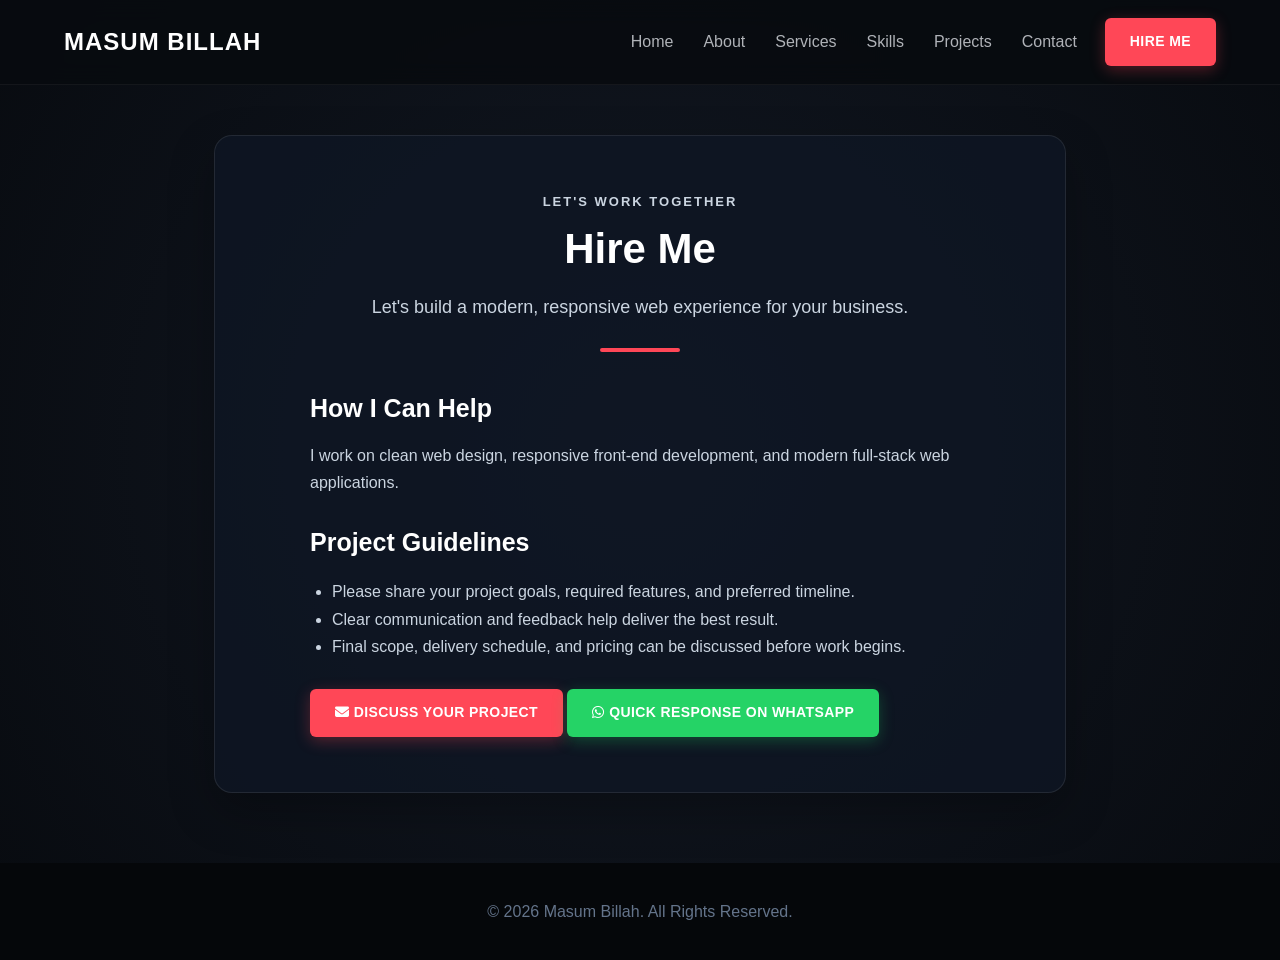
==== hire-me.html @ 909fa631 "Add files via upload" ====
<!DOCTYPE html>
<html lang="en">
<head>
  <meta charset="UTF-8">
  <meta name="viewport" content="width=device-width, initial-scale=1.0">
  <title>Hire Masum Billah</title>
  <link rel="stylesheet" href="index.css">
  <link rel="stylesheet" href="https://cdnjs.cloudflare.com/ajax/libs/font-awesome/6.4.0/css/all.min.css">
</head>

<body class="inner-page">
  <nav class="navbar">
    <div class="nav-container">
      <div class="logo"><strong>Masum Billah</strong></div>

      <ul class="nav-links">
        <li><a href="index.html">Home</a></li>
        <li><a href="index.html#about">About</a></li>
        <li><a href="index.html#services">Services</a></li>
        <li><a href="index.html#skills">Skills</a></li>
        <li><a href="index.html#projects">Projects</a></li>
        <li><a href="contact.html">Contact</a></li>
      </ul>

      <a href="hire-me.html" class="nav-hire-btn">Hire Me</a>
    </div>
  </nav>

  <main class="page-main">
    <section class="page-card">
      <p class="eyebrow">Let's Work Together</p>
      <h1>Hire Me</h1>
      <p class="page-subtitle">Let's build a modern, responsive web experience for your business.</p>
      <hr>

      <div class="hire-details">
        <h2>How I Can Help</h2>
        <p>I work on clean web design, responsive front-end development, and modern full-stack web applications.</p>

        <h2>Project Guidelines</h2>
        <ul>
          <li>Please share your project goals, required features, and preferred timeline.</li>
          <li>Clear communication and feedback help deliver the best result.</li>
          <li>Final scope, delivery schedule, and pricing can be discussed before work begins.</li>
        </ul>

        <a href="mailto:self.masumbillah@gmail.com?subject=Project%20Inquiry" class="btn">
          <i class="fa-solid fa-envelope"></i> Discuss Your Project
        </a>
        <a href="https://wa.me/8801324208124?text=Hello%20Masum%2C%20I%20want%20to%20discuss%20a%20project."
   target="_blank"
   class="btn whatsapp-btn">
  <i class="fa-brands fa-whatsapp"></i> Quick Response on WhatsApp
</a>
      </div>
    </section>
  </main>

  <footer class="page-footer">
    <p>&copy; 2026 Masum Billah. All Rights Reserved.</p>
  </footer>
</body>
</html>
---- index.css ----
* {
  margin: 0;
  padding: 0;
  box-sizing: border-box;
  font-family: "Segoe UI", Tahoma, Geneva, Verdana, sans-serif;
  scroll-behavior: smooth;
}

body {
  background: radial-gradient(circle at center, #131924 0%, #080b10 100%);
  background-attachment: fixed;
  color: #e3e3e3;
  line-height: 1.7;
}

/* Navbar */
.navbar {
  position: fixed;
  top: 0;
  z-index: 1000;
  width: 100%;
  background: rgba(8, 11, 16, 0.92);
  backdrop-filter: blur(12px);
  border-bottom: 1px solid rgba(255, 255, 255, 0.05);
}

.nav-container {
  max-width: 1200px;
  min-height: 84px;
  margin: auto;
  padding: 18px 24px;
  display: flex;
  align-items: center;
  gap: 28px;
}

.logo {
  margin-right: auto;
}

.logo strong {
  color: #fff;
  font-size: 24px;
  letter-spacing: 1px;
  text-transform: uppercase;
}

.nav-links {
  display: flex;
  gap: 30px;
  list-style: none;
}

.nav-links a {
  color: #b0b3b8;
  text-decoration: none;
  font-size: 16px;
  font-weight: 500;
  transition: 0.3s;
}

.nav-links a:hover {
  color: #ff4757;
}

.nav-hire-btn,
.btn {
  display: inline-block;
  padding: 12px 25px;
  border-radius: 6px;
  background: #ff4757;
  color: #fff;
  text-decoration: none;
  font-size: 14px;
  font-weight: 700;
  text-transform: uppercase;
  letter-spacing: 0.4px;
  box-shadow: 0 4px 15px rgba(255, 71, 87, 0.3);
  transition: 0.3s;
}

.nav-hire-btn:hover,
.btn:hover {
  background: #e84118;
  transform: translateY(-2px);
}

/* Hero */
.hero-section {
  height: 85vh;
  min-height: 580px;
  margin-top: 84px;
  position: relative;
  overflow: hidden;
  color: #fff;
  background-image: url("cover.jpeg");
  background-repeat: no-repeat;
  background-size: cover;
  background-position: center center;
}

.floating-logos {
  position: absolute;
  inset: 0;
  z-index: 1;
  pointer-events: none;
}

.floating-logos i {
  position: absolute;
  font-size: 55px;
  opacity: 0.35;
  animation: floatAnimation 6s ease-in-out infinite;
}

.logo-html {
  top: 12%;
  left: 4%;
  color: #e34c26;
}

.logo-css {
  bottom: 35%;
  left: 4%;
  color: #264de4;
}

.logo-js {
  top: 15%;
  left: 48%;
  color: #f7df1e;
}

.logo-node {
  top: 12%;
  left: 90%;
  color: #68a063;
}

.logo-react {
  bottom: 35%;
  left: 90%;
  color: #61dafb;
}

@keyframes floatAnimation {
  50% {
    transform: translateY(-12px) rotate(5deg);
  }
}

.overlay {
  position: relative;
  z-index: 2;
  width: 100%;
  height: 100%;
  display: flex;
  align-items: center;
  background: rgba(0, 0, 0, 0.38);
}

.hero-text {
  max-width: 900px;
  padding: 0 60px;
  display: flex;
  flex-direction: column;
  align-items: flex-start;
}

.hero-text h1 {
  margin-bottom: 20px;
  font-size: 42px;
}

.typing-container {
  display: inline-block;
  min-width: 200px;
}

.typing-text {
  display: inline-block;
  width: 0;
  overflow: hidden;
  white-space: nowrap;
  border-right: 3px solid #ff4757;
  animation: premiumTyping 5s ease-in-out infinite, blink 0.75s step-end infinite;
}

.name-text {
  display: inline-block;
  background: linear-gradient(to right, #ff4757, #60a5fa);
  background-clip: text;
  -webkit-background-clip: text;
  -webkit-text-fill-color: transparent;
}

@keyframes premiumTyping {
  0% {
    width: 0;
    opacity: 0;
  }

  5% {
    opacity: 1;
  }

  30%,
  80% {
    width: 190px;
    opacity: 1;
  }

  98% {
    width: 190px;
    opacity: 0;
  }

  100% {
    width: 0;
    opacity: 0;
  }
}

@keyframes blink {
  50% {
    border-color: transparent;
  }
}

.hero-text p {
  color: #f1f2f6;
  font-size: 24px;
  text-shadow: 1px 1px 4px #000;
}

.fade-in-btn {
  margin-top: 30px;
  padding: 14px 30px;
  font-size: 16px;
}

.mobile-profile-container {
  display: none;
}

/* General sections */
.container {
  max-width: 1140px;
  margin: auto;
  padding: 100px 24px;
  text-align: center;
}

h2 {
  margin-bottom: 15px;
  color: #fff;
  font-size: 38px;
}

hr {
  width: 80px;
  height: 4px;
  margin: 0 auto 45px;
  border: none;
  border-radius: 2px;
  background: #ff4757;
}

.container p {
  max-width: 850px;
  margin: 0 auto 25px;
  color: #cbd5e1;
  font-size: 19px;
}

/* Services */
.services-grid,
.projects-grid {
  display: flex;
  justify-content: center;
  gap: 30px;
  flex-wrap: wrap;
  margin-top: 40px;
}

.service-card {
  width: calc(50% - 15px);
  min-width: 320px;
  max-width: 500px;
  padding: 50px 35px;
  border: 1px solid rgba(255, 255, 255, 0.07);
  border-radius: 16px;
  background: rgba(255, 255, 255, 0.03);
  transition: 0.3s;
}

.service-card:hover {
  border-color: #ff4757;
  transform: translateY(-5px);
}

.service-icon {
  margin-bottom: 25px;
  color: #ff4757;
  font-size: 45px;
}

.service-card h3,
.project-info h3 {
  margin-bottom: 15px;
  color: #fff;
  font-size: 24px;
}

.service-card p,
.project-info p {
  color: #94a3b8;
  font-size: 16px;
}

/* Skills */
.skills-grid {
  display: flex;
  justify-content: center;
  gap: 16px;
  flex-wrap: wrap;
  max-width: 850px;
  margin: auto;
}

.skill-tag {
  padding: 12px 28px;
  border: 1px solid rgba(255, 255, 255, 0.08);
  border-radius: 8px;
  background: rgba(255, 255, 255, 0.04);
  color: #fff;
  transition: 0.3s;
}

.skill-tag:hover {
  background: #ff4757;
  transform: translateY(-2px);
}

/* Projects */
.project-card {
  width: calc(50% - 18px);
  min-width: 320px;
  max-width: 530px;
  overflow: hidden;
  border: 1px solid rgba(255, 255, 255, 0.06);
  border-radius: 16px;
  background: rgba(15, 22, 36, 0.7);
  text-align: left;
  transition: 0.4s;
}

.project-card:hover {
  border-color: rgba(255, 71, 87, 0.4);
  transform: translateY(-8px);
}

.project-image-wrapper {
  height: 240px;
  overflow: hidden;
}

.project-img {
  display: block;
  width: 100%;
  height: 100%;
  object-fit: cover;
  transition: 0.5s;
}

.project-card:hover .project-img {
  transform: scale(1.06);
}

.project-info {
  padding: 28px;
}

.project-tech-tags {
  display: flex;
  gap: 8px;
  flex-wrap: wrap;
  margin-bottom: 25px;
}

.project-tech-tags span {
  padding: 4px 12px;
  border-radius: 4px;
  background: rgba(96, 165, 250, 0.1);
  color: #60a5fa;
  font-size: 13px;
}

.project-links {
  display: flex;
  gap: 15px;
}

.proj-btn {
  flex: 1;
  padding: 10px 16px;
  border-radius: 8px;
  text-align: center;
  text-decoration: none;
  font-size: 14px;
  font-weight: 600;
}

.live-btn {
  background: #ff4757;
  color: #fff;
}

.git-btn {
  border: 1px solid rgba(255, 255, 255, 0.1);
  background: rgba(255, 255, 255, 0.06);
  color: #fff;
}

/* Gallery */
.gallery-section {
  padding-top: 30px;
}

.gallery-grid {
  display: grid;
  grid-template-columns: repeat(3, 1fr);
  gap: 22px;
  margin-top: 40px;
}

.gallery-item {
  height: 230px;
  position: relative;
  overflow: hidden;
  border: 1px solid rgba(255, 255, 255, 0.08);
  border-radius: 14px;
  background: #0f1624;
  cursor: pointer;
}

.gallery-item img {
  display: block;
  width: 100%;
  height: 100%;
  object-fit: cover;
  transition: transform 0.5s ease;
}

.gallery-overlay {
  position: absolute;
  inset: 0;
  display: flex;
  align-items: flex-end;
  padding: 20px;
  opacity: 0;
  background: linear-gradient(to top, rgba(8, 11, 16, 0.92), transparent 65%);
  transition: opacity 0.35s ease;
}

.gallery-overlay span {
  color: #fff;
  font-size: 17px;
  font-weight: 700;
}

.gallery-item:hover img {
  transform: scale(1.1);
}

.gallery-item:hover .gallery-overlay {
  opacity: 1;
}

/* Footer */
footer {
  padding: 35px;
  background: #05070a;
  color: #64748b;
  text-align: center;
}

/* CV, Hire Me and Contact pages */
.inner-page {
  min-height: 100vh;
  display: flex;
  flex-direction: column;
}

.page-main {
  width: 100%;
  max-width: 900px;
  flex: 1;
  margin: 0 auto;
  padding: 135px 24px 70px;
  animation: pageEnter 0.55s ease both;
}

@keyframes pageEnter {
  from {
    opacity: 0;
    transform: translateY(18px);
  }

  to {
    opacity: 1;
    transform: translateY(0);
  }
}

.page-card {
  padding: 55px;
  border: 1px solid rgba(255, 255, 255, 0.09);
  border-radius: 18px;
  background: rgba(15, 22, 36, 0.78);
  box-shadow: 0 18px 45px rgba(0, 0, 0, 0.28);
  text-align: center;
}

.page-card h1 {
  margin-bottom: 8px;
  color: #fff;
  font-size: 42px;
}

.page-subtitle {
  margin-bottom: 25px;
  color: #cbd5e1;
  font-size: 18px;
}

.eyebrow {
  color: #ff4757;
  font-size: 13px;
  font-weight: 700;
  letter-spacing: 2px;
  text-transform: uppercase;
}

.page-card hr {
  margin-bottom: 35px;
}

.page-card h2 {
  margin: 25px 0 12px;
  font-size: 25px;
}

.page-card p,
.page-card li {
  color: #cbd5e1;
}

.page-card .btn {
  margin-top: 24px;
}

.page-footer {
  margin-top: auto;
}

.hire-details {
  max-width: 660px;
  margin: auto;
  text-align: left;
}

.hire-details ul {
  margin: 15px 0 5px;
  padding-left: 22px;
}

.cv-icon {
  margin-bottom: 12px;
  color: #ff4757;
  font-size: 58px;
}

.contact-options {
  display: grid;
  grid-template-columns: repeat(2, 1fr);
  gap: 18px;
  text-align: left;
}

.contact-option {
  display: flex;
  align-items: center;
  gap: 16px;
  padding: 20px;
  border: 1px solid rgba(255, 255, 255, 0.08);
  border-radius: 12px;
  background: rgba(255, 255, 255, 0.04);
  color: #fff;
  text-decoration: none;
  transition: 0.3s;
}

.contact-option:hover {
  border-color: #ff4757;
  background: rgba(255, 71, 87, 0.1);
  transform: translateY(-4px);
}

.contact-icon {
  display: flex;
  width: 48px;
  height: 48px;
  flex-shrink: 0;
  align-items: center;
  justify-content: center;
  border-radius: 10px;
  background: #ff4757;
  font-size: 21px;
}

.contact-option strong,
.contact-option small {
  display: block;
}

.contact-option small {
  margin-top: 3px;
  color: #94a3b8;
  font-size: 13px;
}

/* Mobile */
@media (max-width: 768px) {
  .nav-container {
    min-height: auto;
    justify-content: center;
    gap: 12px;
    flex-wrap: wrap;
    padding: 15px;
  }

  .logo {
    width: 100%;
    margin-right: 0;
    text-align: center;
  }

  .nav-links {
    justify-content: center;
    gap: 14px;
    flex-wrap: wrap;
  }

  .nav-links a {
    font-size: 14px;
  }

  .nav-hire-btn {
    padding: 9px 16px;
    font-size: 12px;
  }

  /* এখানে cover2.jpg নেই — শুধু cover.jpeg */
  .hero-section {
    height: clamp(500px, 68vh, 620px);
    min-height: 500px;
    margin-top: 112px;
    background-image: url("cover.jpeg");
    background-size: cover;
    background-position: 62% center;
  }

  .overlay {
    background: rgba(0, 0, 0, 0.48);
  }

  .hero-text {
    width: 100%;
    padding: 0 24px;
    text-align: center;
    align-items: center;
  }

  .hero-text h1 {
    font-size: 30px;
  }

  .hero-text p {
    text-align: center;
    font-size: 16px;
  }

  .fade-in-btn {
    display: none;
  }

  .mobile-profile-container {
    display: flex;
    justify-content: center;
    margin-top: -35px;
    position: relative;
    z-index: 99;
  }

  .mobile-profile-img {
    width: 130px;
    height: 130px;
    border: 4px solid #ff4757;
    border-radius: 50%;
    object-fit: cover;
  }

  .floating-logos i {
    font-size: 35px;
    opacity: 0.18;
  }

  .container {
    padding: 50px 20px;
  }

  h2 {
    font-size: 26px;
  }

  .container p {
    font-size: 15px;
  }

  .service-card {
    width: 100%;
    min-width: 0;
    padding: 30px 20px;
  }

  /* Mobile-এ Projects দুইটা পাশাপাশি */
  .projects-grid {
    gap: 12px;
    flex-wrap: nowrap;
  }

  .project-card {
    width: calc(50% - 6px);
    min-width: 0;
    border-radius: 10px;
  }

  .project-image-wrapper {
    height: 115px;
  }

  .project-info {
    padding: 13px;
  }

  .project-info h3 {
    margin-bottom: 9px;
    font-size: 15px;
    line-height: 1.35;
  }

  .project-info p {
    margin-bottom: 12px;
    font-size: 12px;
    line-height: 1.55;
  }

  .project-tech-tags {
    gap: 5px;
    margin-bottom: 13px;
  }

  .project-tech-tags span {
    padding: 3px 6px;
    font-size: 10px;
  }

  .project-links {
    gap: 7px;
    flex-direction: column;
  }

  .proj-btn {
    padding: 8px 5px;
    font-size: 11px;
  }

  /* Mobile-এ Gallery দুইটা করে পাশাপাশি */
  .gallery-grid {
    grid-template-columns: repeat(2, 1fr);
    gap: 12px;
  }

  .gallery-item {
    height: 135px;
    border-radius: 10px;
  }

  .gallery-overlay {
    padding: 10px;
    opacity: 1;
  }

  .gallery-overlay span {
    font-size: 12px;
  }

  .page-main {
    padding: 170px 18px 45px;
  }

  .page-card {
    padding: 35px 22px;
  }

  .page-card h1 {
    font-size: 32px;
  }

  .contact-options {
    grid-template-columns: 1fr;
  }
}



/* Better CV skills and certificates design */
.cv-page-card {
  max-width: 850px;
  margin: 0 auto;
}

.cv-intro {
  text-align: center;
}

.cv-block {
  padding: 4px 0;
}

.cv-divider {
  height: 1px;
  margin: 42px 0;
  background: rgba(255, 255, 255, 0.08);
}

.cv-block-title {
  display: flex;
  align-items: center;
  justify-content: center;
  gap: 10px;
  margin-bottom: 22px;
}

.cv-block-title i {
  color: #ff4757;
  font-size: 23px;
}

.cv-block-title h2 {
  margin: 0;
  font-size: 26px;
}

.cv-skills {
  display: flex;
  justify-content: center;
  gap: 10px;
  flex-wrap: wrap;
}

.cv-skills span {
  padding: 8px 14px;
  border: 1px solid rgba(96, 165, 250, 0.3);
  border-radius: 7px;
  background: rgba(96, 165, 250, 0.1);
  color: #60a5fa;
  font-size: 13px;
  font-weight: 600;
  transition: 0.3s;
}

.cv-skills span:hover {
  border-color: #ff4757;
  background: #ff4757;
  color: #fff;
  transform: translateY(-2px);
}

.certificate-list {
  display: grid;
  gap: 15px;
  max-width: 650px;
  margin: auto;
}

.certificate-item {
  display: flex;
  align-items: center;
  gap: 16px;
  padding: 19px;
  border: 1px solid rgba(255, 255, 255, 0.09);
  border-radius: 12px;
  background: rgba(255, 255, 255, 0.035);
  color: #fff;
  text-align: left;
  text-decoration: none;
  transition: 0.3s;
}

.certificate-item:hover {
  border-color: #ff4757;
  background: rgba(255, 71, 87, 0.08);
  transform: translateY(-4px);
}

.certificate-icon {
  width: 46px;
  height: 46px;
  flex-shrink: 0;
  display: flex;
  align-items: center;
  justify-content: center;
  border-radius: 10px;
  background: rgba(255, 71, 87, 0.14);
  color: #ff4757;
  font-size: 22px;
}

.certificate-content {
  flex: 1;
}

.certificate-content strong,
.certificate-content small {
  display: block;
}

.certificate-content strong {
  color: #fff;
  font-size: 16px;
}

.certificate-content small {
  margin-top: 4px;
  color: #94a3b8;
  font-size: 13px;
}

.certificate-arrow {
  color: #64748b;
  font-size: 14px;
  transition: 0.3s;
}

.certificate-item:hover .certificate-arrow {
  color: #ff4757;
}

@media (max-width: 768px) {
  .cv-divider {
    margin: 32px 0;
  }

  .cv-block-title h2 {
    font-size: 23px;
  }

  .cv-skills {
    gap: 8px;
  }

  .cv-skills span {
    padding: 7px 10px;
    font-size: 12px;
  }

  .certificate-item {
    gap: 12px;
    padding: 14px;
  }

  .certificate-content strong {
    font-size: 14px;
  }

  .certificate-content small {
    font-size: 12px;
  }
}

.whatsapp-btn {
  margin-top: 12px !important;
  background: #25d366;
  box-shadow: 0 4px 15px rgba(37, 211, 102, 0.28);
}

.whatsapp-btn:hover {
  background: #1ebe5d;
}
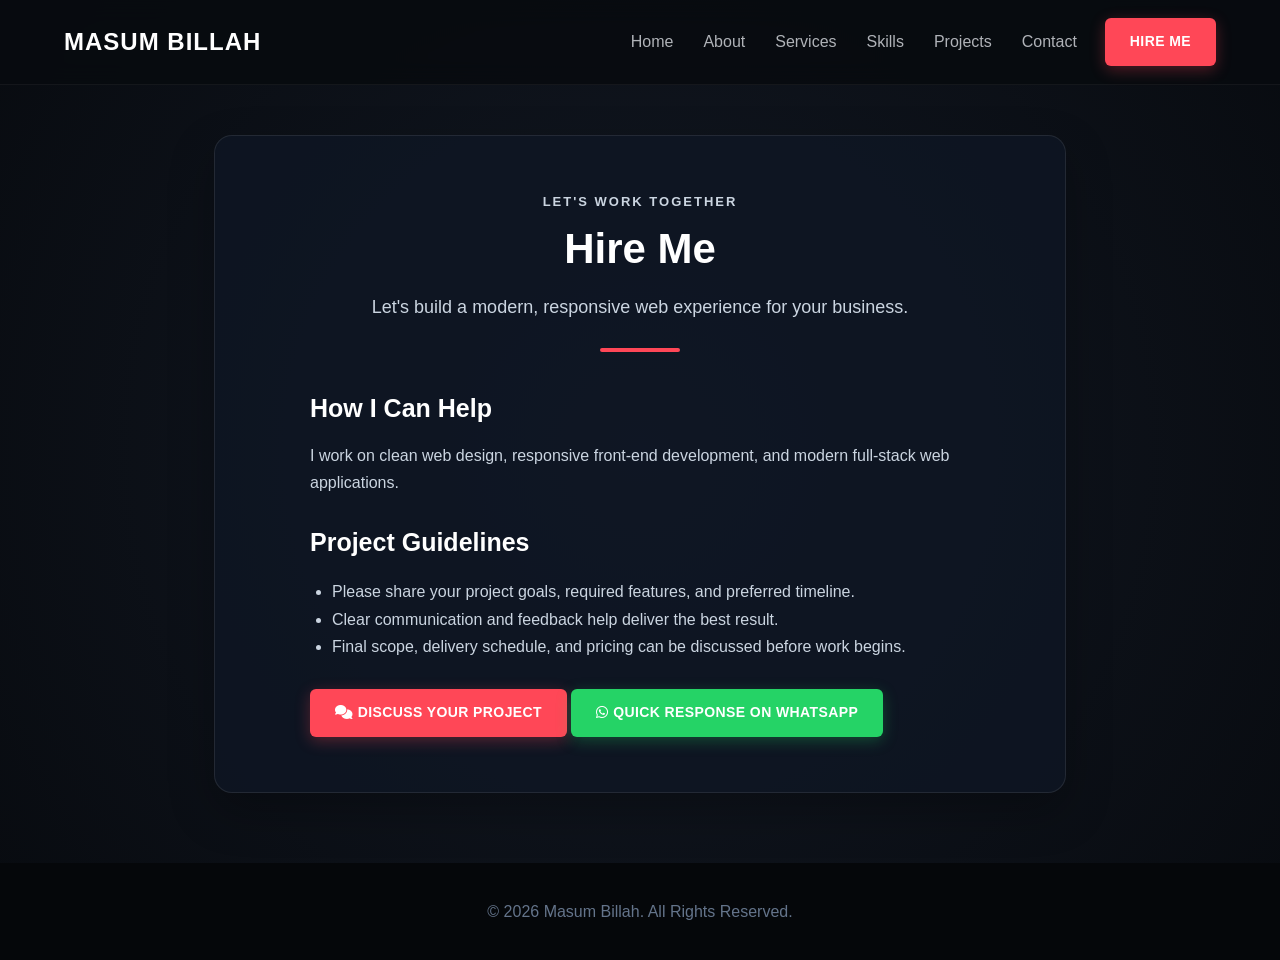
==== commit 6215116e: "Change project discussion link to chat.html Updated the 'Discuss Your Project' button link to point " ====
--- a/hire-me.html
+++ b/hire-me.html
@@ -44,9 +44,10 @@
           <li>Final scope, delivery schedule, and pricing can be discussed before work begins.</li>
         </ul>
 
-        <a href="mailto:self.masumbillah@gmail.com?subject=Project%20Inquiry" class="btn">
-          <i class="fa-solid fa-envelope"></i> Discuss Your Project
-        </a>
+<a href="chat.html" class="btn">
+  <i class="fa-solid fa-comments"></i> Discuss Your Project
+</a>
+        
         <a href="https://wa.me/8801324208124?text=Hello%20Masum%2C%20I%20want%20to%20discuss%20a%20project."
    target="_blank"
    class="btn whatsapp-btn">
@@ -60,4 +61,4 @@
     <p>&copy; 2026 Masum Billah. All Rights Reserved.</p>
   </footer>
 </body>
-</html>+</html>
